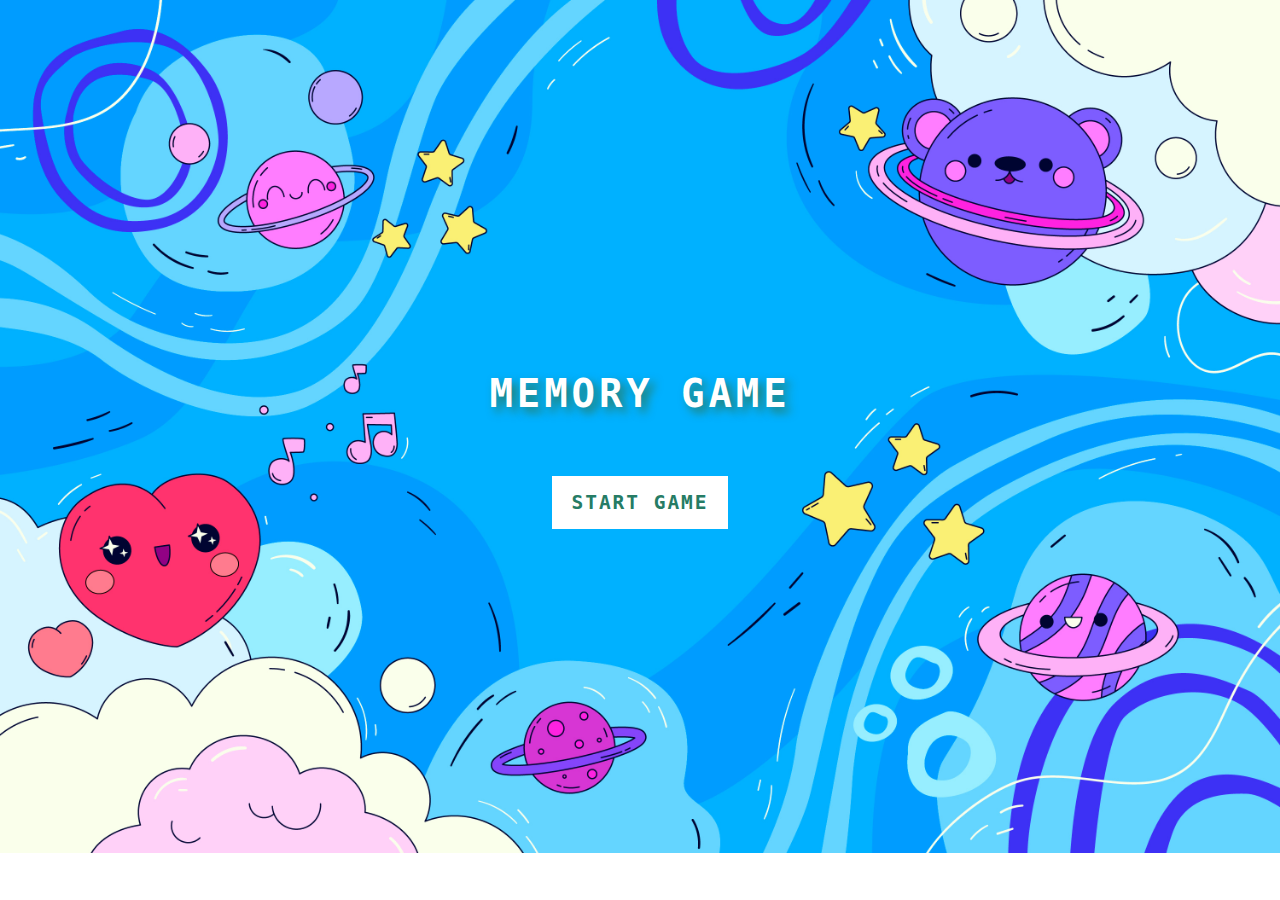
==== index.html @ a38f508f "Update index.html" ====
<!DOCTYPE html>
<html lang="en">
<head>
    <meta charset="UTF-8">
    <title>Title</title>
    <link rel="stylesheet" href="start.css">
</head>
<body>
<div class="container">
    <h2>Memory Game</h2>
    <div class="game"></div>
    <button class="start" onclick="window.location.href ='level1.html'">Start Game</button>
</div>
</body>
</html>
---- start.css ----
* {
    margin: 0;
    padding: 0;
    box-sizing: border-box;
    font-family: monospace;
}

body {
    display: flex;
    justify-content: center;
    align-items: center;
    min-height: 100vh;
    background-image: url("1.jpg");
    background-size: 100%;
    background-repeat: no-repeat;
}

.container {
    position: relative;
    display: flex;
    flex-direction: column;
    justify-content: center;
    align-items: center;
    gap: 30px;
    /*background: #0d614b;*/
    padding: 40px 60px;
}

h2 {
    font-size: 3em;
    color: #fff;
    text-transform: uppercase;
    letter-spacing: 0.1em;
    text-shadow: 5px 5px 10px #267c65;
}

.start {
    padding: 15px 20px;
    color: #267c65;
    background: #fff;
    border: none;
    font-size: 1.5em;
    letter-spacing: 0.1em;
    text-transform: uppercase;
    cursor: pointer;
    font-weight: 600;
}

.start:focus {
    color: #fff;
    background: #267c65;
}
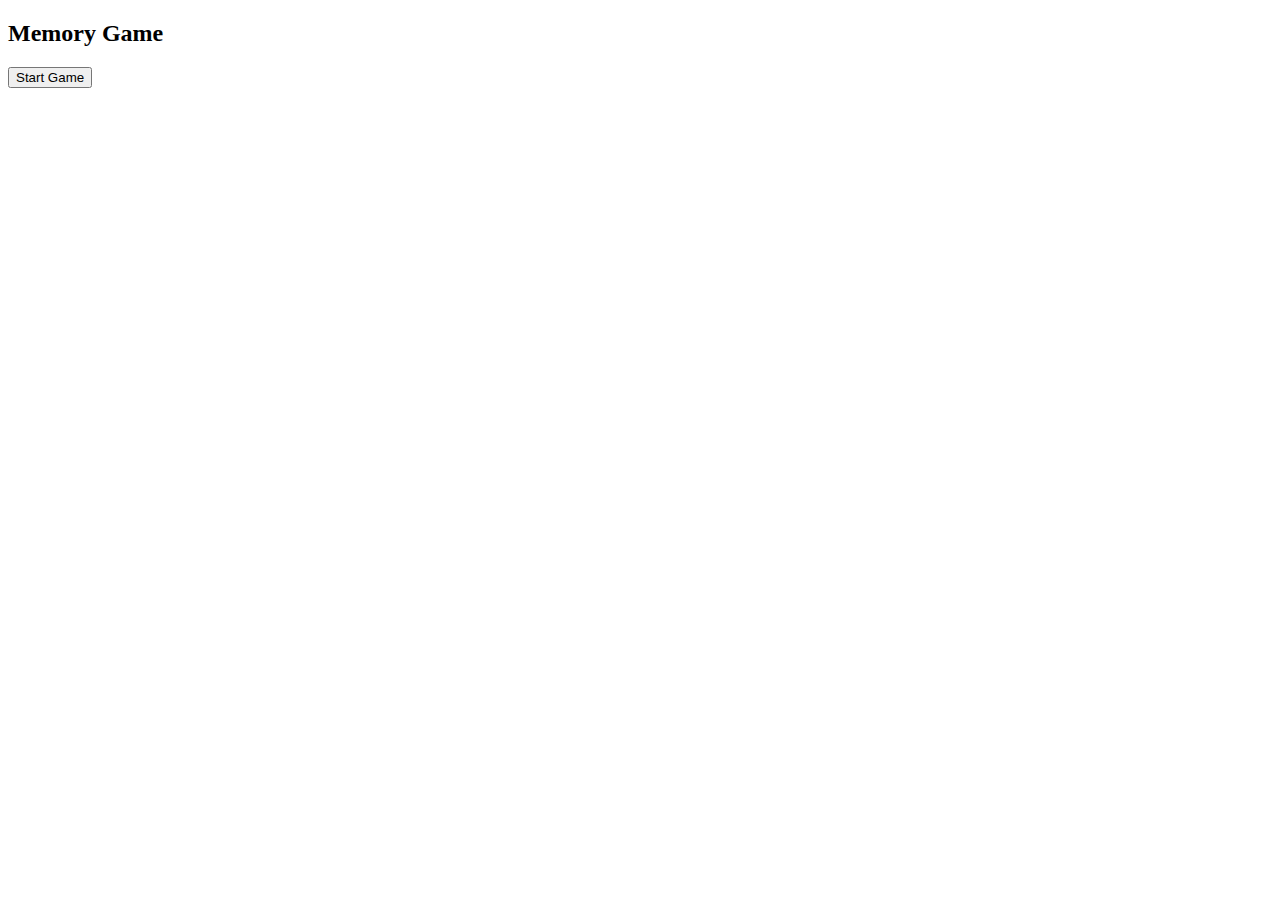
==== commit 7cdc547a: "Update index.html" ====
--- a/index.html
+++ b/index.html
@@ -3,7 +3,10 @@
 <head>
     <meta charset="UTF-8">
     <title>Title</title>
-    <link rel="stylesheet" href="start.css">
+    <link rel="apple-touch-icon" sizes="180x180" href="/apple-touch-icon.png">
+    <link rel="icon" type="image/png" sizes="32x32" href="/favicon-32x32.png">
+    <link rel="icon" type="image/png" sizes="16x16" href="/favicon-16x16.png">
+    <link rel="manifest" href="/site.webmanifest">
 </head>
 <body>
 <div class="container">
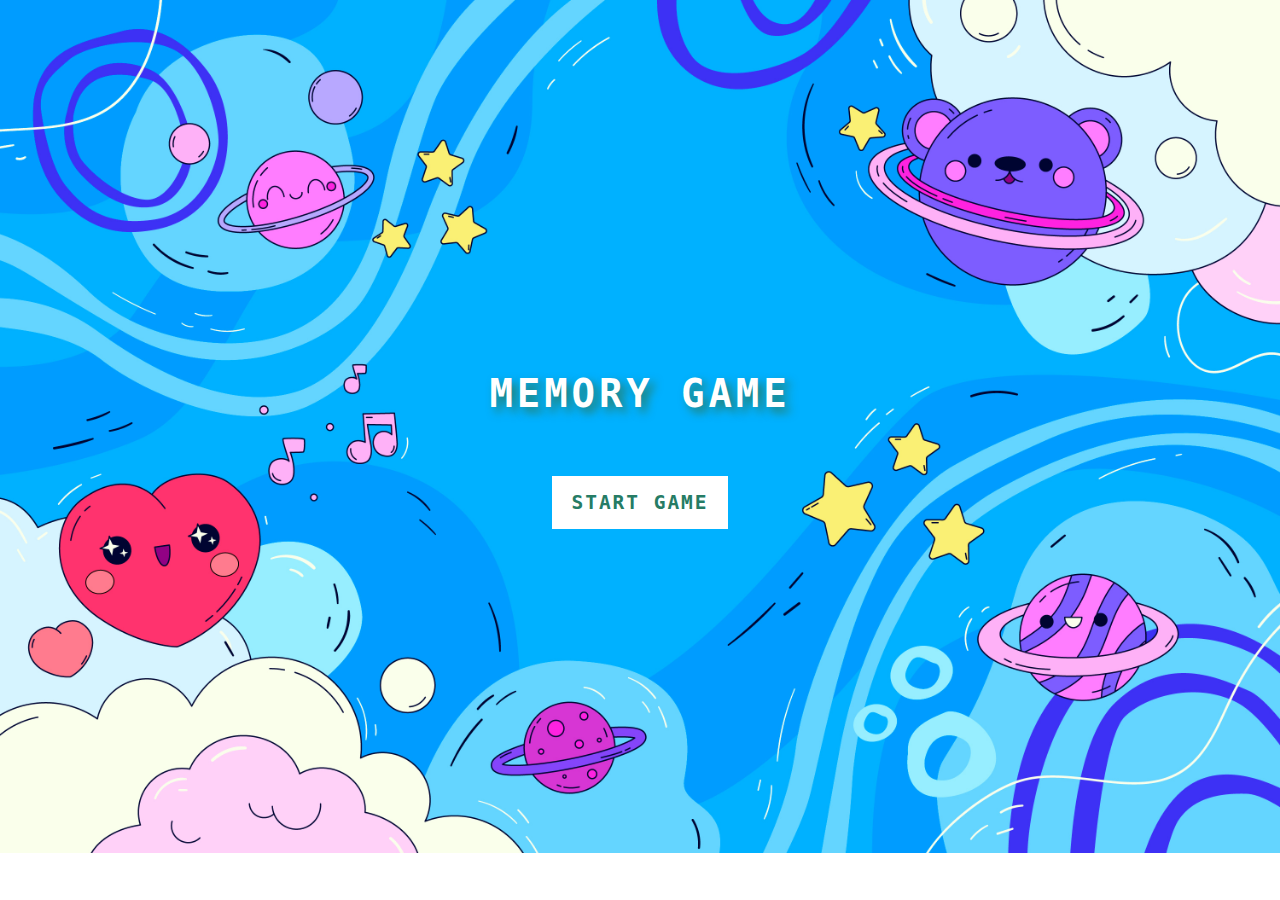
==== commit 384134c4: "Update index.html" ====
--- a/index.html
+++ b/index.html
@@ -3,10 +3,11 @@
 <head>
     <meta charset="UTF-8">
     <title>Title</title>
-    <link rel="apple-touch-icon" sizes="180x180" href="/apple-touch-icon.png">
-    <link rel="icon" type="image/png" sizes="32x32" href="/favicon-32x32.png">
-    <link rel="icon" type="image/png" sizes="16x16" href="/favicon-16x16.png">
-    <link rel="manifest" href="/site.webmanifest">
+    <link rel="stylesheet" href="start.css">
+    <link rel="apple-touch-icon" sizes="180x180" href="favicon_io/apple-touch-icon.png">
+    <link rel="icon" type="image/png" sizes="32x32" href="favicon_io/favicon-32x32.png">
+    <link rel="icon" type="image/png" sizes="16x16" href="favicon_io/favicon-16x16.png">
+    <link rel="manifest" href="favicon_io/site.webmanifest">
 </head>
 <body>
 <div class="container">
--- a/start.css
+++ b/start.css
@@ -0,0 +1,52 @@
+* {
+    margin: 0;
+    padding: 0;
+    box-sizing: border-box;
+    font-family: monospace;
+}
+
+body {
+    display: flex;
+    justify-content: center;
+    align-items: center;
+    min-height: 100vh;
+    background-image: url("1.jpg");
+    background-size: 100%;
+    background-repeat: no-repeat;
+}
+
+.container {
+    position: relative;
+    display: flex;
+    flex-direction: column;
+    justify-content: center;
+    align-items: center;
+    gap: 30px;
+    /*background: #0d614b;*/
+    padding: 40px 60px;
+}
+
+h2 {
+    font-size: 3em;
+    color: #fff;
+    text-transform: uppercase;
+    letter-spacing: 0.1em;
+    text-shadow: 5px 5px 10px #267c65;
+}
+
+.start {
+    padding: 15px 20px;
+    color: #267c65;
+    background: #fff;
+    border: none;
+    font-size: 1.5em;
+    letter-spacing: 0.1em;
+    text-transform: uppercase;
+    cursor: pointer;
+    font-weight: 600;
+}
+
+.start:focus {
+    color: #fff;
+    background: #267c65;
+}
